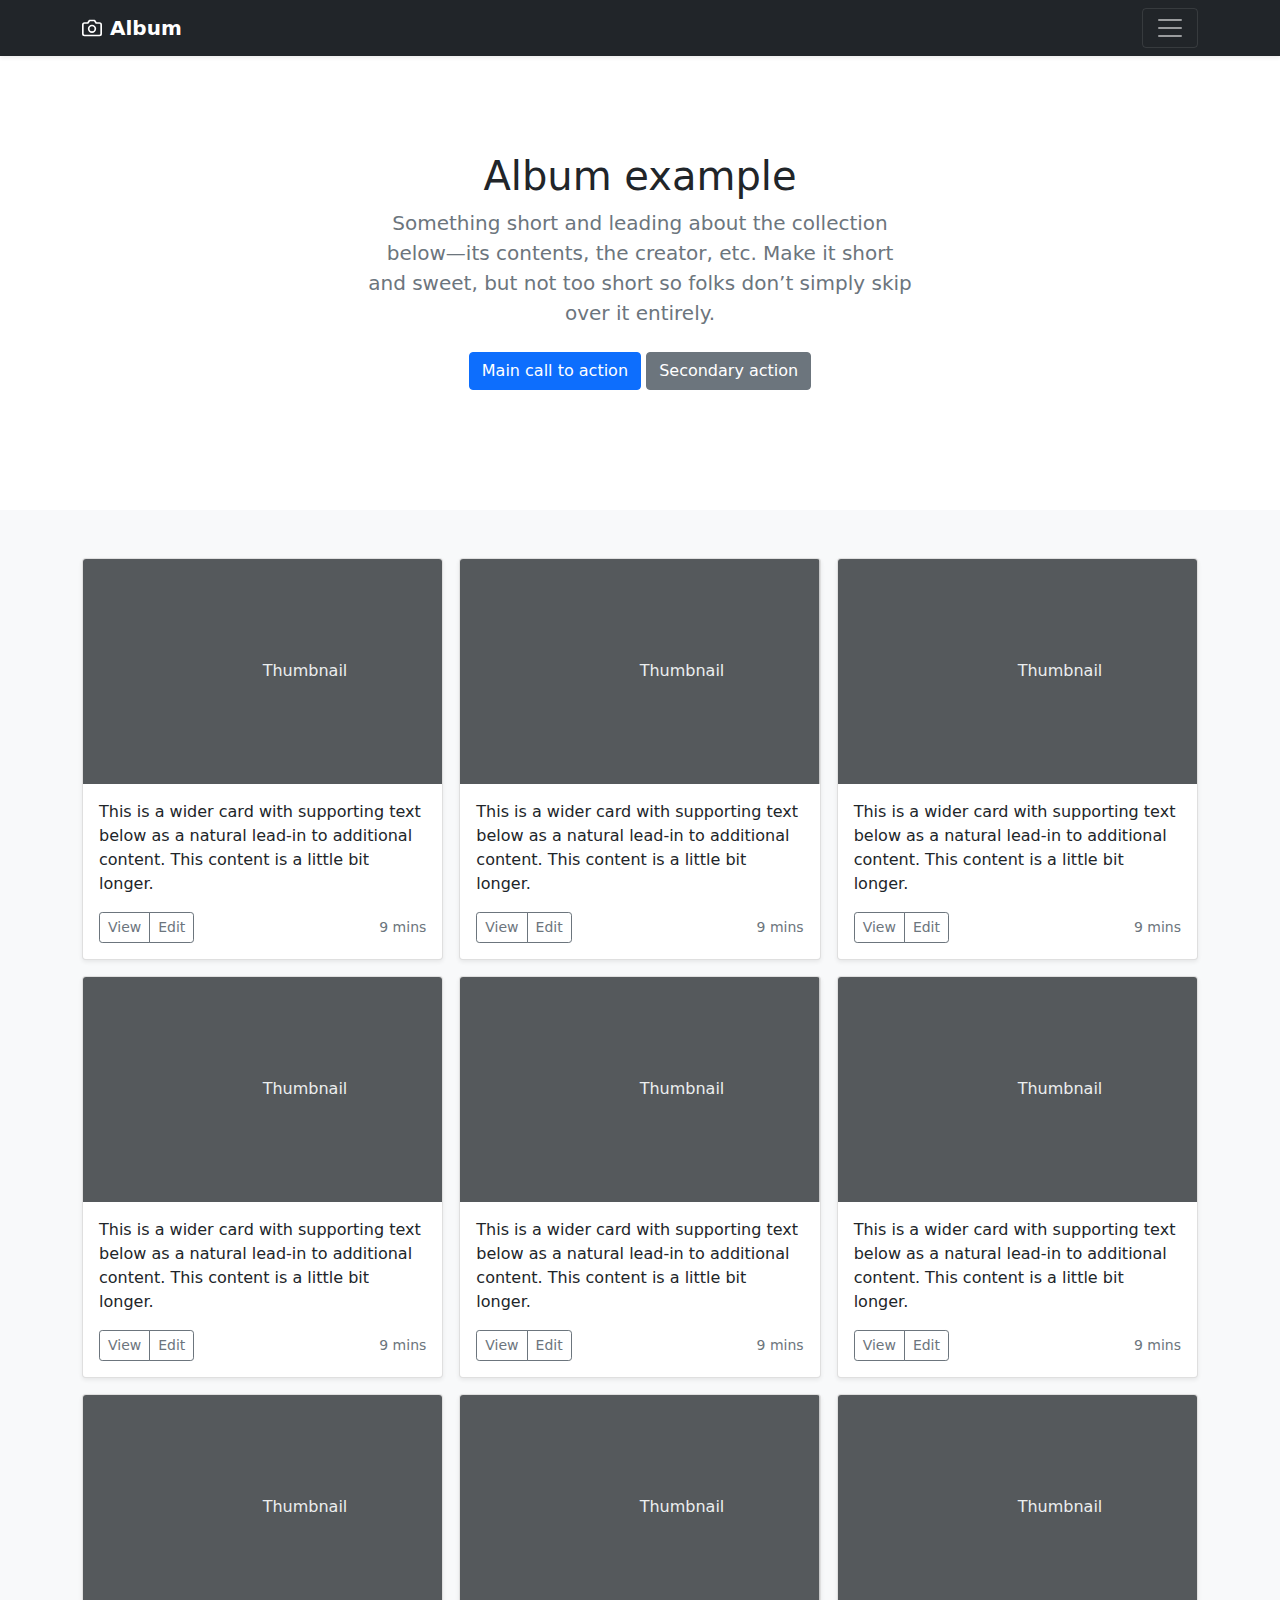
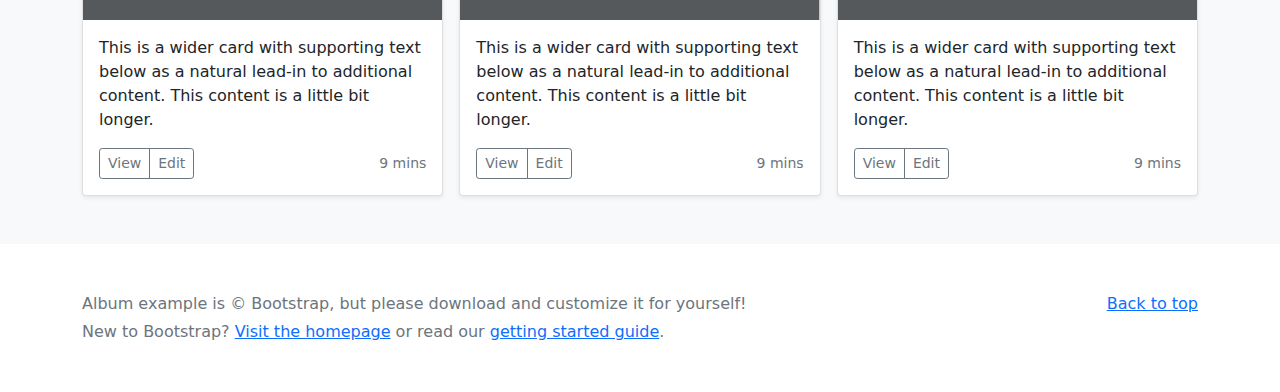
==== index.html @ 8d3da1f4 "first commit" ====
<!DOCTYPE html>
<html lang="en">
<head>
    <meta charset="UTF-8">
    <meta http-equiv="X-UA-Compatible" content="IE=edge">
    <meta name="viewport" content="width=device-width, initial-scale=1.0"> 
    <link rel="stylesheet" href="bootstrap-5.0.0-beta3-dist/css/bootstrap.min.css">
    <title>Document</title>
</head>
<body>
    
    <header>
      <div class="bg-dark collapse" id="navbarHeader" style="">
        <div class="container">
          <div class="row">
            <div class="col-sm-8 col-md-7 py-4">
              <h4 class="text-white">About</h4>
              <p class="text-muted">Add some information about the album below, the author, or any other background context. Make it a few sentences long so folks can pick up some informative tidbits. Then, link them off to some social networking sites or contact information.</p>
            </div>
            <div class="col-sm-4 offset-md-1 py-4">
              <h4 class="text-white">Contact</h4>
              <ul class="list-unstyled">
                <li><a href="#" class="text-white">Follow on Twitter</a></li>
                <li><a href="#" class="text-white">Like on Facebook</a></li>
                <li><a href="#" class="text-white">Email me</a></li>
              </ul>
            </div>
          </div>
        </div>
      </div>
      <div class="navbar navbar-dark bg-dark shadow-sm">
        <div class="container">
          <a href="#" class="navbar-brand d-flex align-items-center">
            <svg xmlns="http://www.w3.org/2000/svg" width="20" height="20" fill="none" stroke="currentColor" stroke-linecap="round" stroke-linejoin="round" stroke-width="2" aria-hidden="true" class="me-2" viewBox="0 0 24 24"><path d="M23 19a2 2 0 0 1-2 2H3a2 2 0 0 1-2-2V8a2 2 0 0 1 2-2h4l2-3h6l2 3h4a2 2 0 0 1 2 2z"></path><circle cx="12" cy="13" r="4"></circle></svg>
            <strong>Album</strong>
          </a>
          <button class="navbar-toggler collapsed" type="button" data-bs-toggle="collapse" data-bs-target="#navbarHeader" aria-controls="navbarHeader" aria-expanded="false" aria-label="Toggle navigation">
            <span class="navbar-toggler-icon"></span>
          </button>
        </div>
      </div>
    </header>
    
    <main>
    
      <section class="py-5 text-center container">
        <div class="row py-lg-5">
          <div class="col-lg-6 col-md-8 mx-auto">
            <h1 class="fw-light">Album example</h1>
            <p class="lead text-muted">Something short and leading about the collection below—its contents, the creator, etc. Make it short and sweet, but not too short so folks don’t simply skip over it entirely.</p>
            <p>
              <a href="#" class="btn btn-primary my-2">Main call to action</a>
              <a href="#" class="btn btn-secondary my-2">Secondary action</a>
            </p>
          </div>
        </div>
      </section>
    
      <div class="album py-5 bg-light">
        <div class="container">
    
          <div class="row row-cols-1 row-cols-sm-2 row-cols-md-3 g-3">
            <div class="col">
              <div class="card shadow-sm">
                <svg class="bd-placeholder-img card-img-top" width="100%" height="225" xmlns="http://www.w3.org/2000/svg" role="img" aria-label="Placeholder: Thumbnail" preserveAspectRatio="xMidYMid slice" focusable="false"><title>Placeholder</title><rect width="100%" height="100%" fill="#55595c"></rect><text x="50%" y="50%" fill="#eceeef" dy=".3em">Thumbnail</text></svg>
    
                <div class="card-body">
                  <p class="card-text">This is a wider card with supporting text below as a natural lead-in to additional content. This content is a little bit longer.</p>
                  <div class="d-flex justify-content-between align-items-center">
                    <div class="btn-group">
                      <button type="button" class="btn btn-sm btn-outline-secondary">View</button>
                      <button type="button" class="btn btn-sm btn-outline-secondary">Edit</button>
                    </div>
                    <small class="text-muted">9 mins</small>
                  </div>
                </div>
              </div>
            </div>
            <div class="col">
              <div class="card shadow-sm">
                <svg class="bd-placeholder-img card-img-top" width="100%" height="225" xmlns="http://www.w3.org/2000/svg" role="img" aria-label="Placeholder: Thumbnail" preserveAspectRatio="xMidYMid slice" focusable="false"><title>Placeholder</title><rect width="100%" height="100%" fill="#55595c"></rect><text x="50%" y="50%" fill="#eceeef" dy=".3em">Thumbnail</text></svg>
    
                <div class="card-body">
                  <p class="card-text">This is a wider card with supporting text below as a natural lead-in to additional content. This content is a little bit longer.</p>
                  <div class="d-flex justify-content-between align-items-center">
                    <div class="btn-group">
                      <button type="button" class="btn btn-sm btn-outline-secondary">View</button>
                      <button type="button" class="btn btn-sm btn-outline-secondary">Edit</button>
                    </div>
                    <small class="text-muted">9 mins</small>
                  </div>
                </div>
              </div>
            </div>
            <div class="col">
              <div class="card shadow-sm">
                <svg class="bd-placeholder-img card-img-top" width="100%" height="225" xmlns="http://www.w3.org/2000/svg" role="img" aria-label="Placeholder: Thumbnail" preserveAspectRatio="xMidYMid slice" focusable="false"><title>Placeholder</title><rect width="100%" height="100%" fill="#55595c"></rect><text x="50%" y="50%" fill="#eceeef" dy=".3em">Thumbnail</text></svg>
    
                <div class="card-body">
                  <p class="card-text">This is a wider card with supporting text below as a natural lead-in to additional content. This content is a little bit longer.</p>
                  <div class="d-flex justify-content-between align-items-center">
                    <div class="btn-group">
                      <button type="button" class="btn btn-sm btn-outline-secondary">View</button>
                      <button type="button" class="btn btn-sm btn-outline-secondary">Edit</button>
                    </div>
                    <small class="text-muted">9 mins</small>
                  </div>
                </div>
              </div>
            </div>
    
            <div class="col">
              <div class="card shadow-sm">
                <svg class="bd-placeholder-img card-img-top" width="100%" height="225" xmlns="http://www.w3.org/2000/svg" role="img" aria-label="Placeholder: Thumbnail" preserveAspectRatio="xMidYMid slice" focusable="false"><title>Placeholder</title><rect width="100%" height="100%" fill="#55595c"></rect><text x="50%" y="50%" fill="#eceeef" dy=".3em">Thumbnail</text></svg>
    
                <div class="card-body">
                  <p class="card-text">This is a wider card with supporting text below as a natural lead-in to additional content. This content is a little bit longer.</p>
                  <div class="d-flex justify-content-between align-items-center">
                    <div class="btn-group">
                      <button type="button" class="btn btn-sm btn-outline-secondary">View</button>
                      <button type="button" class="btn btn-sm btn-outline-secondary">Edit</button>
                    </div>
                    <small class="text-muted">9 mins</small>
                  </div>
                </div>
              </div>
            </div>
            <div class="col">
              <div class="card shadow-sm">
                <svg class="bd-placeholder-img card-img-top" width="100%" height="225" xmlns="http://www.w3.org/2000/svg" role="img" aria-label="Placeholder: Thumbnail" preserveAspectRatio="xMidYMid slice" focusable="false"><title>Placeholder</title><rect width="100%" height="100%" fill="#55595c"></rect><text x="50%" y="50%" fill="#eceeef" dy=".3em">Thumbnail</text></svg>
    
                <div class="card-body">
                  <p class="card-text">This is a wider card with supporting text below as a natural lead-in to additional content. This content is a little bit longer.</p>
                  <div class="d-flex justify-content-between align-items-center">
                    <div class="btn-group">
                      <button type="button" class="btn btn-sm btn-outline-secondary">View</button>
                      <button type="button" class="btn btn-sm btn-outline-secondary">Edit</button>
                    </div>
                    <small class="text-muted">9 mins</small>
                  </div>
                </div>
              </div>
            </div>
            <div class="col">
              <div class="card shadow-sm">
                <svg class="bd-placeholder-img card-img-top" width="100%" height="225" xmlns="http://www.w3.org/2000/svg" role="img" aria-label="Placeholder: Thumbnail" preserveAspectRatio="xMidYMid slice" focusable="false"><title>Placeholder</title><rect width="100%" height="100%" fill="#55595c"></rect><text x="50%" y="50%" fill="#eceeef" dy=".3em">Thumbnail</text></svg>
    
                <div class="card-body">
                  <p class="card-text">This is a wider card with supporting text below as a natural lead-in to additional content. This content is a little bit longer.</p>
                  <div class="d-flex justify-content-between align-items-center">
                    <div class="btn-group">
                      <button type="button" class="btn btn-sm btn-outline-secondary">View</button>
                      <button type="button" class="btn btn-sm btn-outline-secondary">Edit</button>
                    </div>
                    <small class="text-muted">9 mins</small>
                  </div>
                </div>
              </div>
            </div>
    
            <div class="col">
              <div class="card shadow-sm">
                <svg class="bd-placeholder-img card-img-top" width="100%" height="225" xmlns="http://www.w3.org/2000/svg" role="img" aria-label="Placeholder: Thumbnail" preserveAspectRatio="xMidYMid slice" focusable="false"><title>Placeholder</title><rect width="100%" height="100%" fill="#55595c"></rect><text x="50%" y="50%" fill="#eceeef" dy=".3em">Thumbnail</text></svg>
    
                <div class="card-body">
                  <p class="card-text">This is a wider card with supporting text below as a natural lead-in to additional content. This content is a little bit longer.</p>
                  <div class="d-flex justify-content-between align-items-center">
                    <div class="btn-group">
                      <button type="button" class="btn btn-sm btn-outline-secondary">View</button>
                      <button type="button" class="btn btn-sm btn-outline-secondary">Edit</button>
                    </div>
                    <small class="text-muted">9 mins</small>
                  </div>
                </div>
              </div>
            </div>
            <div class="col">
              <div class="card shadow-sm">
                <svg class="bd-placeholder-img card-img-top" width="100%" height="225" xmlns="http://www.w3.org/2000/svg" role="img" aria-label="Placeholder: Thumbnail" preserveAspectRatio="xMidYMid slice" focusable="false"><title>Placeholder</title><rect width="100%" height="100%" fill="#55595c"></rect><text x="50%" y="50%" fill="#eceeef" dy=".3em">Thumbnail</text></svg>
    
                <div class="card-body">
                  <p class="card-text">This is a wider card with supporting text below as a natural lead-in to additional content. This content is a little bit longer.</p>
                  <div class="d-flex justify-content-between align-items-center">
                    <div class="btn-group">
                      <button type="button" class="btn btn-sm btn-outline-secondary">View</button>
                      <button type="button" class="btn btn-sm btn-outline-secondary">Edit</button>
                    </div>
                    <small class="text-muted">9 mins</small>
                  </div>
                </div>
              </div>
            </div>
            <div class="col">
              <div class="card shadow-sm">
                <svg class="bd-placeholder-img card-img-top" width="100%" height="225" xmlns="http://www.w3.org/2000/svg" role="img" aria-label="Placeholder: Thumbnail" preserveAspectRatio="xMidYMid slice" focusable="false"><title>Placeholder</title><rect width="100%" height="100%" fill="#55595c"></rect><text x="50%" y="50%" fill="#eceeef" dy=".3em">Thumbnail</text></svg>
    
                <div class="card-body">
                  <p class="card-text">This is a wider card with supporting text below as a natural lead-in to additional content. This content is a little bit longer.</p>
                  <div class="d-flex justify-content-between align-items-center">
                    <div class="btn-group">
                      <button type="button" class="btn btn-sm btn-outline-secondary">View</button>
                      <button type="button" class="btn btn-sm btn-outline-secondary">Edit</button>
                    </div>
                    <small class="text-muted">9 mins</small>
                  </div>
                </div>
              </div>
            </div>
          </div>
        </div>
      </div>
    
    </main>
    
    <footer class="text-muted py-5">
      <div class="container">
        <p class="float-end mb-1">
          <a href="#">Back to top</a>
        </p>
        <p class="mb-1">Album example is © Bootstrap, but please download and customize it for yourself!</p>
        <p class="mb-0">New to Bootstrap? <a href="/">Visit the homepage</a> or read our <a href="/docs/5.0/getting-started/introduction/">getting started guide</a>.</p>
      </div>
    </footer>
    
    
        <script src="/docs/5.0/dist/js/bootstrap.bundle.min.js" integrity="sha384-JEW9xMcG8R+pH31jmWH6WWP0WintQrMb4s7ZOdauHnUtxwoG2vI5DkLtS3qm9Ekf" crossorigin="anonymous"></script>
    
          
      
    
    </body>
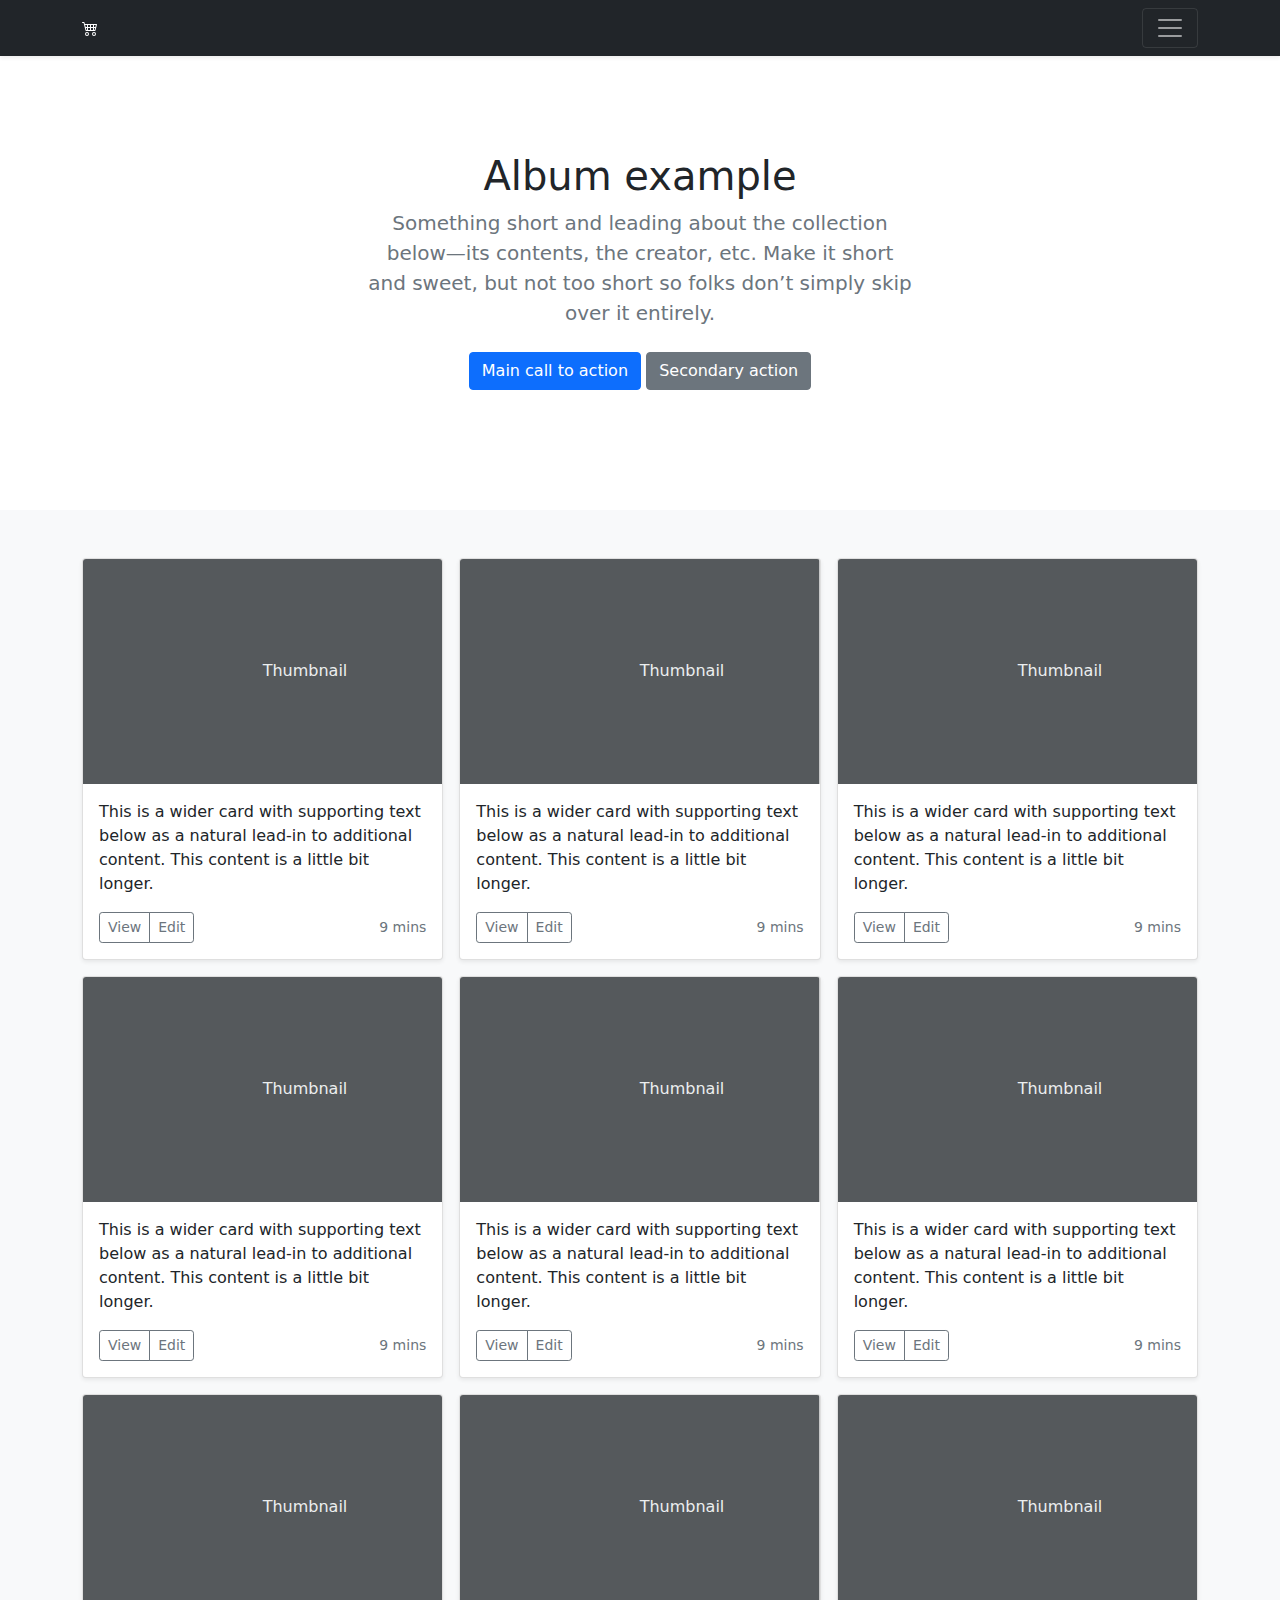
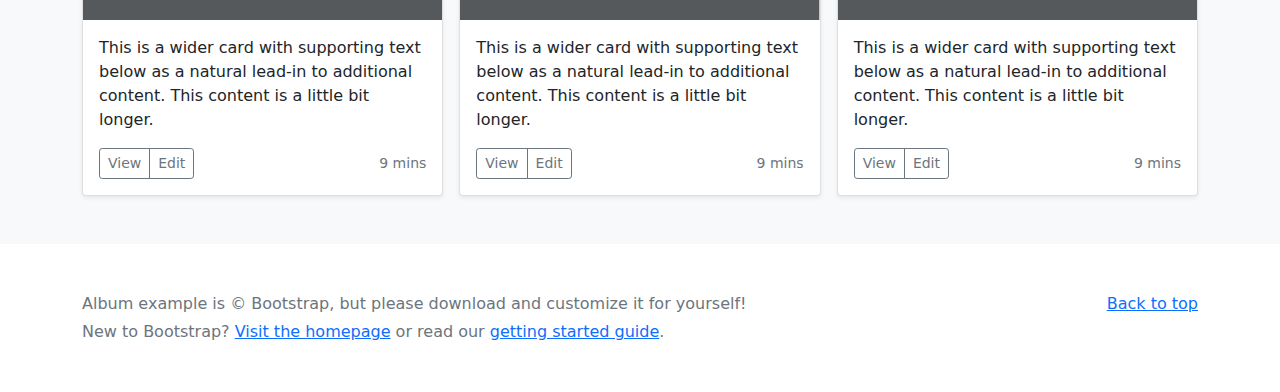
==== commit 8648cc3d: "lade till kundvagn" ====
--- a/index.html
+++ b/index.html
@@ -5,6 +5,7 @@
     <meta http-equiv="X-UA-Compatible" content="IE=edge">
     <meta name="viewport" content="width=device-width, initial-scale=1.0"> 
     <link rel="stylesheet" href="bootstrap-5.0.0-beta3-dist/css/bootstrap.min.css">
+    <link rel="stylesheet" href="icons-1.4.0/">
     <title>Document</title>
 </head>
 <body>
@@ -31,8 +32,9 @@
       <div class="navbar navbar-dark bg-dark shadow-sm">
         <div class="container">
           <a href="#" class="navbar-brand d-flex align-items-center">
-            <svg xmlns="http://www.w3.org/2000/svg" width="20" height="20" fill="none" stroke="currentColor" stroke-linecap="round" stroke-linejoin="round" stroke-width="2" aria-hidden="true" class="me-2" viewBox="0 0 24 24"><path d="M23 19a2 2 0 0 1-2 2H3a2 2 0 0 1-2-2V8a2 2 0 0 1 2-2h4l2-3h6l2 3h4a2 2 0 0 1 2 2z"></path><circle cx="12" cy="13" r="4"></circle></svg>
-            <strong>Album</strong>
+            <svg xmlns="http://www.w3.org/2000/svg" width="16" height="16" fill="currentColor" class="bi bi-cart4" viewBox="0 0 16 16">
+                <path d="M0 2.5A.5.5 0 0 1 .5 2H2a.5.5 0 0 1 .485.379L2.89 4H14.5a.5.5 0 0 1 .485.621l-1.5 6A.5.5 0 0 1 13 11H4a.5.5 0 0 1-.485-.379L1.61 3H.5a.5.5 0 0 1-.5-.5zM3.14 5l.5 2H5V5H3.14zM6 5v2h2V5H6zm3 0v2h2V5H9zm3 0v2h1.36l.5-2H12zm1.11 3H12v2h.61l.5-2zM11 8H9v2h2V8zM8 8H6v2h2V8zM5 8H3.89l.5 2H5V8zm0 5a1 1 0 1 0 0 2 1 1 0 0 0 0-2zm-2 1a2 2 0 1 1 4 0 2 2 0 0 1-4 0zm9-1a1 1 0 1 0 0 2 1 1 0 0 0 0-2zm-2 1a2 2 0 1 1 4 0 2 2 0 0 1-4 0z"/>
+              </svg>
           </a>
           <button class="navbar-toggler collapsed" type="button" data-bs-toggle="collapse" data-bs-target="#navbarHeader" aria-controls="navbarHeader" aria-expanded="false" aria-label="Toggle navigation">
             <span class="navbar-toggler-icon"></span>
